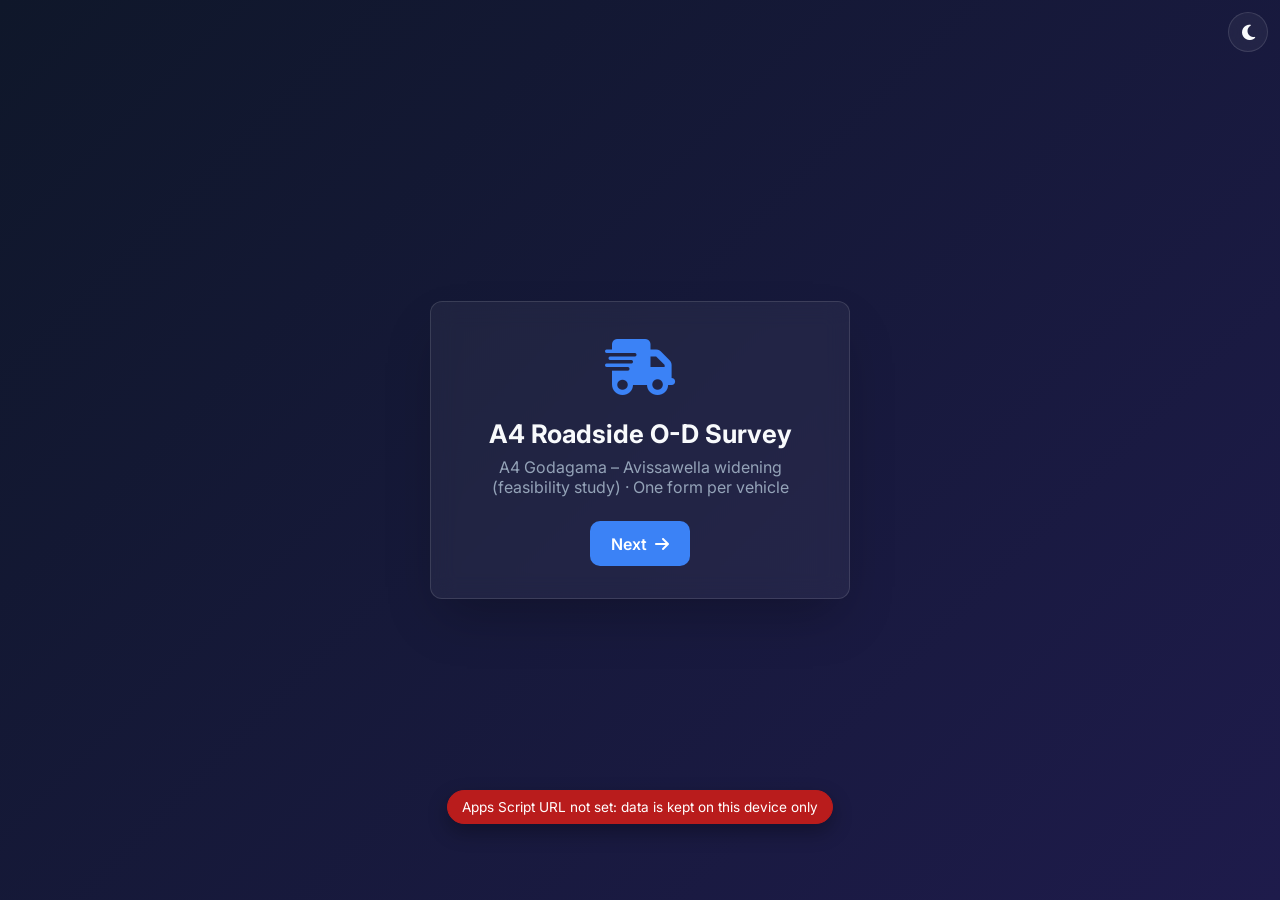
==== index.html @ 2894e98e "A4 roadside O-D survey app: passenger / freight forms, village + DSD origin and destination, shift s" ====
<!DOCTYPE html>
<html lang="en">
<head>
    <meta charset="UTF-8">
    <meta name="viewport" content="width=device-width, initial-scale=1.0, viewport-fit=cover">
    <title>A4 Roadside O-D Survey</title>
    <link href="https://fonts.googleapis.com/css2?family=Inter:wght@400;500;600;700;800&display=swap" rel="stylesheet">
    <link rel="stylesheet" href="https://cdnjs.cloudflare.com/ajax/libs/font-awesome/6.4.0/css/all.min.css">
    <link rel="stylesheet" href="style.css">
    <link rel="manifest" href="manifest.json">
    <link rel="icon" type="image/png" sizes="32x32" href="icons/favicon-32.png">
    <link rel="apple-touch-icon" href="icons/apple-touch-icon.png">
    <meta name="theme-color" content="#0f172a">
    <meta name="apple-mobile-web-app-capable" content="yes">
</head>
<body>

    <button id="theme-toggle" class="theme-btn" title="Toggle theme" aria-label="Toggle theme">
        <i class="fa-solid fa-moon"></i>
    </button>

    <div id="app-container">

        <!-- Screen 1: Welcome -->
        <section id="screen-welcome" class="screen active">
            <div class="card">
                <div class="icon-container"><i class="fa-solid fa-truck-fast"></i></div>
                <h1 class="title">A4 Roadside O-D Survey</h1>
                <p class="subtitle">One form per vehicle</p>
                <button id="btn-next" class="btn-primary pulse-anim">Next <i class="fa-solid fa-arrow-right"></i></button>
            </div>
        </section>

        <!-- Screen 2: Shift setup -->
        <section id="screen-setup" class="screen">
            <div class="card">
                <h2 class="title">Shift Setup</h2>
                <div class="form-group">
                    <label for="surveyor-name"><i class="fa-solid fa-user"></i> Recorder (enumerator)</label>
                    <input type="text" id="surveyor-name" placeholder="Enter your name" autocomplete="off">
                </div>
                <div class="form-group">
                    <label for="survey-location"><i class="fa-solid fa-location-dot"></i> Survey location (station)</label>
                    <input type="text" id="survey-location" placeholder="Pick or type the station" autocomplete="off" list="location-list">
                    <datalist id="location-list"></datalist>
                </div>
                <div class="form-group">
                    <label for="survey-direction"><i class="fa-solid fa-arrow-right-arrow-left"></i> Direction of travel surveyed</label>
                    <div id="dir-chips" class="chips setup-chips" role="radiogroup" aria-label="Direction"></div>
                    <input type="text" id="survey-direction" placeholder="or type, e.g. Towards Colombo" autocomplete="off">
                </div>
                <p class="setup-note"><i class="fa-solid fa-location-crosshairs"></i> Date, time, a form number and the phone's GPS position are saved with every interview automatically. Allow location access when the phone asks.</p>
                <button id="btn-start" class="btn-primary w-full btn-disabled" disabled>Start Shift <i class="fa-solid fa-play"></i></button>
                <button id="btn-export-setup" class="btn-link" type="button"><i class="fa-solid fa-download"></i> Export Local Backup</button>
            </div>
        </section>

        <!-- Screen 3: Questionnaire -->
        <section id="screen-survey" class="screen survey-screen">
            <header class="topbar">
                <div class="session-info">
                    <span class="chip chip-strong"><i class="fa-solid fa-user"></i> <b id="info-name">-</b></span>
                    <span class="chip"><i class="fa-solid fa-location-dot"></i> <b id="info-location">-</b></span>
                    <button id="info-direction" class="chip chip-btn" type="button" title="Tap to change the direction surveyed"><i class="fa-solid fa-arrow-right-arrow-left"></i> <b id="info-direction-text">-</b></button>
                    <span id="gps-chip" class="chip gps-chip wait" title="Saved with each interview"><i class="fa-solid fa-location-crosshairs"></i> <span class="gps-text">GPS searching…</span></span>
                </div>
                <div class="header-actions">
                    <span id="sync-status" class="sync-status"><span class="dot"></span><span class="sync-text">Online</span></span>
                    <span class="chip" title="Interviews saved in this shift"><i class="fa-solid fa-clipboard-check"></i> <b id="count-session">0</b></span>
                    <button id="btn-undo" class="icon-btn" title="Delete the last saved interview"><i class="fa-solid fa-rotate-left"></i><span class="hide-sm">Undo</span></button>
                    <button id="btn-export" class="icon-btn" title="Export local backup"><i class="fa-solid fa-download"></i></button>
                    <button id="btn-end" class="icon-btn danger" title="End shift"><i class="fa-solid fa-flag-checkered"></i><span class="hide-sm">End</span></button>
                </div>
            </header>

            <main class="form-scroll" id="form-scroll">
                <div class="interview-form">
                    <!-- Filled in automatically -->
                    <section class="q auto-info" aria-label="Recorded automatically">
                        <div class="auto-grid">
                            <div class="auto-wide"><span class="auto-label">Form No. (next)</span><b id="auto-id">-</b></div>
                            <div><span class="auto-label">Date</span><b id="auto-date">-</b></div>
                            <div><span class="auto-label">Time</span><b id="auto-time">-</b></div>
                            <div class="auto-wide"><span class="auto-label">Location (GPS)</span><b id="auto-location">Waiting for GPS…</b></div>
                        </div>
                        <p class="auto-note"><i class="fa-solid fa-circle-info"></i> Recorded automatically when you save.</p>
                    </section>
                    <form id="interview-form" class="interview-form" novalidate autocomplete="off"></form>
                </div>
            </main>

            <footer class="save-bar">
                <span id="progress" class="progress">0 answered</span>
                <button id="btn-clear" class="btn-secondary" type="button"><i class="fa-solid fa-eraser"></i> Clear</button>
                <button id="btn-save" class="btn-primary" type="button"><i class="fa-solid fa-floppy-disk"></i> Save interview</button>
            </footer>
        </section>
    </div>

    <!-- Modal (confirm / summary) -->
    <div id="modal" class="modal hidden" role="dialog" aria-modal="true" aria-labelledby="modal-title">
        <div class="modal-card">
            <h3 id="modal-title"></h3>
            <div id="modal-body"></div>
            <div class="modal-actions">
                <button id="modal-cancel" class="btn-secondary">Cancel</button>
                <button id="modal-ok" class="btn-primary">OK</button>
            </div>
        </div>
    </div>

    <div id="toast-container" aria-live="polite"></div>

    <script>
        if ('serviceWorker' in navigator) {
            window.addEventListener('load', () => {
                navigator.serviceWorker.register('./sw.js').catch(err => console.log('SW registration failed:', err));
            });
        }
    </script>
    <script src="config.js"></script>
    <script src="dsd.js"></script>
    <script src="app.js"></script>
</body>
</html>
---- style.css ----
:root {
    --bg-gradient: linear-gradient(135deg, #0f172a 0%, #1e1b4b 100%);
    --glass-bg: rgba(255, 255, 255, 0.05);
    --glass-bg-strong: rgba(255, 255, 255, 0.09);
    --glass-border: rgba(255, 255, 255, 0.12);
    --sheet-bg: #1e293b;
    --text-primary: #f8fafc;
    --text-secondary: #94a3b8;

    --accent: #3b82f6;
    --accent-hover: #2563eb;
    --accent-soft: rgba(59, 130, 246, 0.22);
    --ok: #10b981;
    --danger: #ef4444;
    --warn: #f59e0b;

    --card-radius: 12px;
    --btn-radius: 10px;
    --wheel-item: 44px;
}

body.light-theme {
    --bg-gradient: linear-gradient(135deg, #f1f5f9 0%, #cbd5e1 100%);
    --glass-bg: rgba(255, 255, 255, 0.7);
    --glass-bg-strong: rgba(255, 255, 255, 0.95);
    --glass-border: rgba(15, 23, 42, 0.12);
    --sheet-bg: #ffffff;
    --text-primary: #0f172a;
    --text-secondary: #475569;
    --accent-soft: rgba(59, 130, 246, 0.16);
    --ok: #059669;
    --danger: #dc2626;
}

* { margin: 0; padding: 0; box-sizing: border-box; -webkit-tap-highlight-color: transparent; }
html, body { height: 100%; }
body {
    font-family: 'Inter', system-ui, sans-serif;
    background: #0f172a;
    background: var(--bg-gradient);
    color: var(--text-primary);
    overflow: hidden;
}
button { font-family: inherit; cursor: pointer; }
.hidden { display: none !important; }
.w-full { width: 100%; }

#app-container { width: 100%; height: 100vh; position: relative; }
@supports (height: 100dvh) { #app-container { height: 100dvh; } }

/* ---------- Screens ---------- */
.screen {
    position: absolute;
    inset: 0;
    display: flex;
    flex-direction: column;
    justify-content: center;
    align-items: center;
    padding: 16px;
    opacity: 0;
    pointer-events: none;
    transition: opacity 0.3s ease-in-out;
    overflow-y: auto;
}
.screen.active { opacity: 1; pointer-events: all; z-index: 10; }

.theme-btn {
    position: fixed;
    top: 12px;
    right: 12px;
    width: 40px;
    height: 40px;
    border-radius: 50%;
    background: var(--glass-bg);
    border: 1px solid var(--glass-border);
    color: var(--text-primary);
    font-size: 1.1rem;
    z-index: 100;
    backdrop-filter: blur(10px);
}
body.on-survey .theme-btn { display: none; }

/* ---------- Cards / setup ---------- */
.card {
    background: var(--glass-bg);
    backdrop-filter: blur(12px);
    border: 1px solid var(--glass-border);
    border-radius: var(--card-radius);
    padding: 2rem;
    text-align: center;
    width: 420px;
    max-width: 100%;
    box-shadow: 0 25px 50px -12px rgba(0, 0, 0, 0.25);
    margin: auto;
}
.icon-container { font-size: 3.5rem; color: var(--accent); margin-bottom: 1rem; }
.title { font-size: 1.6rem; font-weight: 700; margin-bottom: 0.5rem; }
.subtitle { color: var(--text-secondary); margin-bottom: 1.5rem; }
#screen-setup .title { margin-bottom: 1.25rem; }

.form-group { margin-bottom: 1.1rem; text-align: left; }
.form-group label { display: block; font-weight: 600; font-size: 0.9rem; margin-bottom: 0.4rem; }
.form-group label i { color: var(--accent); margin-right: 0.35rem; width: 1em; }

input[type="text"], textarea {
    width: 100%;
    padding: 0.75rem 0.9rem;
    border-radius: var(--btn-radius);
    border: 1px solid var(--glass-border);
    background: var(--glass-bg-strong);
    color: var(--text-primary);
    font-size: 1rem;
    font-family: inherit;
    outline: none;
}
textarea { resize: vertical; min-height: 64px; }
input[type="text"]:focus, textarea:focus { border-color: var(--accent); box-shadow: 0 0 0 3px rgba(59, 130, 246, 0.25); }
input::placeholder, textarea::placeholder { color: var(--text-secondary); }

.input-with-button { display: flex; gap: 0.5rem; }
.btn-icon {
    flex: 0 0 48px;
    border-radius: var(--btn-radius);
    border: 1px solid var(--glass-border);
    background: var(--glass-bg-strong);
    color: var(--accent);
    font-size: 1.1rem;
}
.status-text { font-size: 0.8rem; margin-top: 0.35rem; color: var(--text-secondary); }
.status-text.ok { color: var(--ok); }
.status-text.err { color: var(--danger); }

.btn-primary, .btn-secondary {
    border: none;
    border-radius: var(--btn-radius);
    padding: 0.8rem 1.3rem;
    font-size: 1rem;
    font-weight: 600;
    display: inline-flex;
    align-items: center;
    justify-content: center;
    gap: 0.5rem;
}
.btn-primary { background: var(--accent); color: #fff; }
.btn-primary:active { background: var(--accent-hover); transform: scale(0.98); }
.btn-secondary { background: var(--glass-bg-strong); color: var(--text-primary); border: 1px solid var(--glass-border); }
.btn-primary.danger { background: var(--danger); }
.btn-disabled, .btn-primary:disabled { opacity: 0.45; pointer-events: none; }
.btn-link {
    display: block;
    margin: 1rem auto 0;
    background: none;
    border: none;
    color: var(--text-secondary);
    font-size: 0.85rem;
    text-decoration: underline;
}
.pulse-anim { animation: pulse 2s infinite; }
@keyframes pulse {
    0% { box-shadow: 0 0 0 0 rgba(59, 130, 246, 0.6); }
    70% { box-shadow: 0 0 0 12px rgba(59, 130, 246, 0); }
    100% { box-shadow: 0 0 0 0 rgba(59, 130, 246, 0); }
}

/* ---------- Interview screen ---------- */
.survey-screen {
    justify-content: flex-start;
    align-items: stretch;
    padding: 0;
    overflow: hidden;
}

.topbar {
    display: flex;
    justify-content: space-between;
    align-items: center;
    gap: 8px;
    flex-wrap: wrap;
    padding: 8px 12px;
    padding-top: max(8px, env(safe-area-inset-top));
    border-bottom: 1px solid var(--glass-border);
    background: var(--glass-bg);
    backdrop-filter: blur(10px);
}
.session-info, .header-actions { display: flex; align-items: center; gap: 6px; flex-wrap: wrap; }

.chip {
    display: inline-flex;
    align-items: center;
    gap: 6px;
    padding: 6px 10px;
    border-radius: 999px;
    background: var(--glass-bg);
    border: 1px solid var(--glass-border);
    font-size: 0.85rem;
    white-space: nowrap;
    max-width: 40vw;
    overflow: hidden;
    text-overflow: ellipsis;
}
.chip-strong { background: rgba(59, 130, 246, 0.18); border-color: rgba(59, 130, 246, 0.5); }
.chip i { color: var(--text-secondary); }

.icon-btn {
    display: inline-flex;
    align-items: center;
    gap: 6px;
    min-height: 34px;
    padding: 6px 12px;
    border-radius: 999px;
    border: 1px solid var(--glass-border);
    background: var(--glass-bg-strong);
    color: var(--text-primary);
    font-size: 0.85rem;
    font-weight: 600;
}
.icon-btn.danger { color: #fff; background: var(--danger); border-color: transparent; }

.sync-status { display: inline-flex; align-items: center; gap: 6px; font-size: 0.8rem; color: var(--text-secondary); white-space: nowrap; }
.sync-status .dot { width: 9px; height: 9px; border-radius: 50%; background: var(--ok); }
.sync-status.pending .dot { background: var(--warn); }
.sync-status.syncing .dot { background: var(--accent); animation: blink 1s infinite; }
.sync-status.offline .dot, .sync-status.error .dot { background: var(--danger); }
.sync-status.unconfigured .dot { background: var(--text-secondary); }
@keyframes blink { 50% { opacity: 0.3; } }

.form-scroll { flex: 1; overflow-y: auto; -webkit-overflow-scrolling: touch; padding: 12px 12px 24px; }
.interview-form { max-width: 760px; margin: 0 auto; display: flex; flex-direction: column; gap: 10px; }

.q {
    padding: 12px 14px 14px;
    border-radius: var(--card-radius);
    background: var(--glass-bg);
    border: 1px solid var(--glass-border);
    scroll-margin-top: 12px;
}
.q.answered { border-color: rgba(16, 185, 129, 0.45); }
.q-label { display: flex; align-items: baseline; gap: 8px; font-weight: 700; font-size: 1rem; margin-bottom: 10px; }
.q-num {
    flex: none;
    display: inline-grid;
    place-items: center;
    min-width: 24px;
    height: 24px;
    padding: 0 6px;
    border-radius: 999px;
    background: var(--accent);
    color: #fff;
    font-size: 0.75rem;
}
.q.answered .q-num { background: var(--ok); }
.q-hint { font-weight: 500; font-size: 0.8rem; color: var(--text-secondary); }

/* Time fields */
.time-row { display: flex; gap: 8px; align-items: stretch; flex-wrap: wrap; }
.time-btn {
    flex: 1 1 160px;
    display: flex;
    align-items: center;
    gap: 12px;
    padding: 10px 14px;
    border-radius: var(--btn-radius);
    border: 1px solid var(--glass-border);
    background: var(--glass-bg-strong);
    color: var(--text-primary);
    font-size: 1.6rem;
    font-weight: 700;
    font-variant-numeric: tabular-nums;
    text-align: left;
}
.time-btn i { font-size: 1.1rem; color: var(--accent); }
.time-btn.empty .time-val { color: var(--text-secondary); }
.mini-btn {
    padding: 0 16px;
    border-radius: var(--btn-radius);
    border: 1px solid var(--glass-border);
    background: var(--glass-bg-strong);
    color: var(--text-primary);
    font-weight: 600;
}
.segmented { display: inline-flex; border: 1px solid var(--glass-border); border-radius: var(--btn-radius); overflow: hidden; }
.segmented button { padding: 8px 14px; border: none; background: var(--glass-bg-strong); color: var(--text-secondary); font-weight: 600; font-size: 0.85rem; }
.segmented button.selected { background: var(--accent); color: #fff; }
.stay-info { margin-top: 8px; font-size: 0.85rem; color: var(--text-secondary); }
.stay-info.warn { color: var(--warn); }

/* Choice chips */
.chips { display: flex; flex-wrap: wrap; gap: 8px; }
.chips.grid { display: grid; grid-template-columns: repeat(auto-fill, minmax(170px, 1fr)); }
.chip-opt {
    display: inline-flex;
    align-items: center;
    gap: 8px;
    min-height: 44px;
    padding: 8px 14px;
    border-radius: var(--btn-radius);
    border: 2px solid var(--glass-border);
    background: var(--glass-bg-strong);
    color: var(--text-primary);
    font-size: 0.95rem;
    font-weight: 600;
    text-align: left;
    line-height: 1.2;
}
.chip-opt i { color: var(--text-secondary); width: 1.1em; text-align: center; }
.chip-opt.selected { border-color: var(--accent); background: var(--accent-soft); }
.chip-opt.selected i { color: var(--accent); }
.chips.yesno .chip-opt { min-width: 96px; justify-content: center; font-size: 1rem; }
.chips.multi .chip-opt::before {
    content: '';
    flex: none;
    width: 16px;
    height: 16px;
    border-radius: 4px;
    border: 2px solid var(--text-secondary);
}
.chips.multi .chip-opt.selected::before { background: var(--accent); border-color: var(--accent); box-shadow: inset 0 0 0 2px var(--sheet-bg); }
.other-input, .notes-input { margin-top: 10px; }

/* Place autocomplete */
.place { position: relative; }
.place .place-icon { position: absolute; left: 12px; top: 50%; transform: translateY(-50%); color: var(--accent); pointer-events: none; }
.place input { padding-left: 2.3rem; padding-right: 2.3rem; }
.place .place-clear {
    position: absolute;
    right: 6px;
    top: 50%;
    transform: translateY(-50%);
    width: 32px;
    height: 32px;
    border: none;
    border-radius: 50%;
    background: transparent;
    color: var(--text-secondary);
}
.place-status { margin-top: 6px; font-size: 0.8rem; color: var(--text-secondary); min-height: 1em; }
.place-status.ok { color: var(--ok); }
.suggest {
    list-style: none;
    position: absolute;
    left: 0;
    right: 0;
    top: calc(100% + 4px);
    z-index: 50;
    max-height: 280px;
    overflow-y: auto;
    border-radius: var(--btn-radius);
    border: 1px solid var(--glass-border);
    background: var(--sheet-bg);
    box-shadow: 0 16px 32px rgba(0, 0, 0, 0.35);
}
.suggest li { padding: 10px 12px; border-bottom: 1px solid var(--glass-border); cursor: pointer; }
.suggest li:last-child { border-bottom: none; }
.suggest li.active, .suggest li:hover { background: var(--accent-soft); }
.suggest .s-main { font-weight: 600; font-size: 0.95rem; }
.suggest .s-sub { font-size: 0.78rem; color: var(--text-secondary); margin-top: 2px; }
.suggest .s-tag { font-size: 0.65rem; font-weight: 700; color: var(--accent); margin-left: 6px; text-transform: uppercase; }
.suggest .s-info { cursor: default; color: var(--text-secondary); font-size: 0.85rem; }
.suggest .s-attrib { cursor: default; font-size: 0.7rem; color: var(--text-secondary); text-align: right; padding: 4px 10px; }

/* Save bar */
.save-bar {
    display: flex;
    align-items: center;
    gap: 8px;
    padding: 10px 12px;
    padding-bottom: max(10px, env(safe-area-inset-bottom));
    border-top: 1px solid var(--glass-border);
    background: var(--glass-bg);
    backdrop-filter: blur(10px);
}
.save-bar .progress { flex: 1; font-size: 0.85rem; color: var(--text-secondary); }
.save-bar .btn-primary { background: var(--ok); }

/* Netlify adds a "Powered by Netlify" badge fixed to the bottom-right
   corner. Keep the Save button clear of it: leave that corner empty on
   wide screens, and lift the bar above the badge on phones. */
body.has-host-badge .save-bar { padding-right: 240px; }
@media (max-width: 699px) {
    body.has-host-badge .save-bar { padding-right: 12px; padding-bottom: calc(max(10px, env(safe-area-inset-bottom)) + 62px); }
    body.has-host-badge #toast-container { bottom: 140px; }
}

/* ---------- Time wheel sheet ---------- */
.sheet {
    position: fixed;
    inset: 0;
    z-index: 400;
    display: flex;
    align-items: flex-end;
    justify-content: center;
    background: rgba(2, 6, 23, 0.55);
}
.sheet-card {
    width: 420px;
    max-width: 100%;
    padding: 16px 16px max(16px, env(safe-area-inset-bottom));
    border-radius: 16px 16px 0 0;
    background: var(--sheet-bg);
    border: 1px solid var(--glass-border);
    animation: sheetUp 0.2s ease-out;
}
@media (min-height: 700px) and (min-width: 600px) { .sheet { align-items: center; } .sheet-card { border-radius: 16px; } }
@keyframes sheetUp { from { transform: translateY(30px); opacity: 0; } to { transform: none; opacity: 1; } }
.sheet-card h3 { text-align: center; margin-bottom: 12px; }

.wheels { position: relative; display: flex; justify-content: center; align-items: flex-start; gap: 8px; }
.wheel-wrap { display: flex; flex-direction: column; align-items: center; gap: 4px; }
.wheel {
    width: 96px;
    height: calc(var(--wheel-item) * 5);
    overflow-y: scroll;
    scroll-snap-type: y mandatory;
    scrollbar-width: none;
    position: relative;
    z-index: 2;
    outline: none;
    -webkit-mask-image: linear-gradient(to bottom, transparent 0%, #000 30%, #000 70%, transparent 100%);
    mask-image: linear-gradient(to bottom, transparent 0%, #000 30%, #000 70%, transparent 100%);
}
.wheel::-webkit-scrollbar { display: none; }
.wheel .spacer { height: calc(var(--wheel-item) * 2); }
.wheel .item {
    height: var(--wheel-item);
    display: grid;
    place-items: center;
    scroll-snap-align: center;
    font-size: 1.3rem;
    font-variant-numeric: tabular-nums;
    color: var(--text-secondary);
    cursor: pointer;
    user-select: none;
}
.wheel .item.near { font-size: 1.5rem; }
.wheel .item.sel { font-size: 2rem; font-weight: 800; color: var(--text-primary); }
.wheel-colon { height: calc(var(--wheel-item) * 5); display: grid; place-items: center; font-size: 2rem; font-weight: 800; z-index: 2; }
.wheel-cap { font-size: 0.75rem; color: var(--text-secondary); }
.wheel-band {
    position: absolute;
    left: 50%;
    top: calc(var(--wheel-item) * 2);
    width: 240px;
    height: var(--wheel-item);
    transform: translateX(-50%);
    border-radius: 10px;
    background: var(--accent-soft);
    border: 1px solid rgba(59, 130, 246, 0.5);
    z-index: 1;
}
.sheet-actions { display: grid; grid-template-columns: 1fr 1fr 1.4fr; gap: 8px; margin-top: 14px; }

/* ---------- Modal / toast ---------- */
.modal {
    position: fixed;
    inset: 0;
    z-index: 500;
    display: flex;
    align-items: center;
    justify-content: center;
    padding: 16px;
    background: rgba(2, 6, 23, 0.6);
}
.modal-card {
    width: 440px;
    max-width: 100%;
    max-height: 100%;
    overflow-y: auto;
    padding: 1.4rem;
    border-radius: var(--card-radius);
    background: var(--sheet-bg);
    border: 1px solid var(--glass-border);
}
.modal-card h3 { margin-bottom: 0.6rem; }
#modal-body { color: var(--text-secondary); font-size: 0.95rem; line-height: 1.5; }
#modal-body table { width: 100%; border-collapse: collapse; margin-top: 0.5rem; color: var(--text-primary); }
#modal-body td { padding: 4px 0; border-bottom: 1px solid var(--glass-border); }
#modal-body td:last-child { text-align: right; font-weight: 700; }
.modal-actions { display: flex; justify-content: flex-end; gap: 8px; margin-top: 1.2rem; }

#toast-container {
    position: fixed;
    bottom: 76px;
    left: 50%;
    transform: translateX(-50%);
    z-index: 600;
    pointer-events: none;
    width: max-content;
    max-width: calc(100% - 32px);
}
.toast {
    padding: 8px 14px;
    border-radius: 999px;
    background: #0f172a;
    color: #fff;
    border: 1px solid var(--ok);
    font-size: 0.85rem;
    box-shadow: 0 8px 20px rgba(0, 0, 0, 0.3);
}
.toast.error { background: #b91c1c; border-color: #b91c1c; }
.toast.info { border-color: var(--accent); }

/* KMTT: GPS chip, setup note, interview-info strip, empty optionsFrom note */
.gps-chip.good { border-color: rgba(16, 185, 129, 0.6); }
.gps-chip.good i { color: var(--ok); }
.gps-chip.fair i { color: #f59e0b; }
.gps-chip.wait i { color: var(--text-secondary); animation: blink 1.4s infinite; }
.gps-chip.bad { border-color: rgba(220, 38, 38, 0.6); }
.gps-chip.bad i { color: #dc2626; }
.setup-note { font-size: 0.85rem; color: var(--text-secondary); margin: 4px 0 16px; line-height: 1.45; }
.setup-note i { color: var(--accent); margin-right: 4px; }
.auto-wide { grid-column: 1 / -1; }
#auto-location { font-size: 1rem; }
.chips-empty { font-size: 0.85rem; color: var(--text-secondary); margin: 4px 0 0; }
.form-section { margin: 14px 2px 2px; font-size: 0.8rem; font-weight: 800; letter-spacing: 0.06em; text-transform: uppercase; color: var(--accent); }
.form-section:first-child { margin-top: 2px; }

.storage-warning {
    position: fixed;
    top: 0;
    left: 0;
    right: 0;
    z-index: 700;
    background: #b91c1c;
    color: #fff;
    padding: 10px 16px;
    font-weight: 700;
    text-align: center;
}
.storage-warning button { margin-left: 12px; background: #fff; color: #b91c1c; border: none; border-radius: 4px; padding: 4px 10px; font-weight: 700; }

@media (max-width: 600px) {
    .hide-sm { display: none; }
    .chips.grid { grid-template-columns: 1fr 1fr; }
    .save-bar .progress { font-size: 0.75rem; }
    .save-bar .btn-secondary { padding: 0.8rem; }
    .save-bar .btn-secondary .lbl { display: none; }
}

@media (prefers-reduced-motion: reduce) {
    *, *::before, *::after { animation: none !important; transition: none !important; scroll-behavior: auto !important; }
}

/* Setup: Paid / Non-paid parking toggle */
.group-label { display: block; font-weight: 600; font-size: 0.9rem; margin-bottom: 0.4rem; }
.group-label i { color: var(--accent); margin-right: 0.35rem; width: 1em; }
.segmented-lg { display: flex; width: 100%; }
.segmented-lg button { flex: 1; padding: 12px 8px; font-size: 0.95rem; display: inline-flex; align-items: center; justify-content: center; gap: 8px; }

/* Option icons can be inline SVG (three-wheeler) */
.chip-opt .svg-icon { flex: none; width: 1.45em; height: 1.15em; color: var(--text-secondary); }
.chip-opt.selected .svg-icon { color: var(--accent); }

/* The Netlify badge (about 200x64 px, bottom-right, above everything) also
   covered the time wheel's Done button and pop-up buttons on phones. Lift
   those clear of it too. */
@media (max-width: 640px) {
    body.has-host-badge .sheet-card { padding-bottom: calc(max(16px, env(safe-area-inset-bottom)) + 72px); }
    body.has-host-badge .modal { padding-bottom: 88px; }
}

/* "Use as typed" - first row of the place suggestions */
.suggest li.s-typed { background: var(--accent-soft); }
.suggest li.s-typed .s-main i { color: var(--accent); margin-right: 4px; }
.suggest li.s-typed .s-sub { color: var(--accent); font-weight: 600; }

/* ===================== Pedestrian O-D additions ===================== */
.opt { font-weight: 500; color: var(--text-secondary); font-size: 0.8rem; }
.auto-info { padding: 10px 14px; }
.auto-grid { display: grid; grid-template-columns: repeat(2, minmax(0, 1fr)); gap: 8px; }
.auto-grid > div { display: flex; flex-direction: column; gap: 2px; }
.auto-label { font-size: 0.72rem; font-weight: 700; text-transform: uppercase; letter-spacing: 0.04em; color: var(--text-secondary); }
.auto-grid b { font-size: 1.25rem; font-variant-numeric: tabular-nums; }
.auto-note { margin-top: 6px; font-size: 0.78rem; color: var(--text-secondary); }
.auto-note i { color: var(--accent); margin-right: 4px; }
#screen-setup .btn-secondary.w-full { justify-content: center; }
.auto-grid b { white-space: nowrap; }
@media (max-width: 600px) {
    .auto-grid { grid-template-columns: auto 1fr; column-gap: 24px; }
    .auto-grid b { font-size: 1.05rem; }
}

/* Route map */
.route-map { height: 320px; border-radius: 10px; overflow: hidden; border: 1px solid var(--glass-border); background: #e5e7eb; z-index: 0; }
.route-tools { display: flex; gap: 8px; margin-top: 8px; flex-wrap: wrap; }
.route-tools .mini-btn { min-height: 40px; padding: 0 12px; display: inline-flex; align-items: center; gap: 6px; }
.route-tools .mini-btn:disabled { opacity: 0.4; }
.route-info { margin-top: 8px; font-size: 0.85rem; color: var(--text-secondary); }
.route-info.ok { color: var(--ok); }
.route-info.warn { color: var(--warn); }
.route-map .leaflet-control-layers { border-radius: 8px; font: 600 13px 'Inter', sans-serif; color: #111827; }
.route-map .leaflet-control-layers-base label { display: flex; align-items: center; gap: 4px; padding: 3px 2px; }
.route-pt { display: grid; place-items: center; }
.route-pt span { display: grid; place-items: center; width: 26px; height: 26px; border-radius: 50%; background: #2563eb; color: #fff; font: 700 12px 'Inter', sans-serif; border: 2px solid #fff; box-shadow: 0 1px 4px rgba(0,0,0,0.4); }
.route-pt.start span { background: #059669; }
.route-pt.end span { background: #dc2626; }
.route-pt.planned span { background: #f97316; }
.route-tools .route-phase.planned { border-color: #f97316; color: #f97316; }
/* Full screen: the map box moves into .route-overlay on <body>, showing only
   the map, Minimize, the points line, Undo point and Save route. */
.route-box { position: relative; }
.route-min, .route-tools .route-save { display: none; }
.route-overlay { display: none; }
.route-overlay.open {
    position: fixed; top: 0; left: 0; right: 0; bottom: 0; height: 100%; height: 100dvh; z-index: 450;
    display: flex; flex-direction: column; background: var(--sheet-bg);
}
body.has-host-badge .route-overlay.open { padding-bottom: 76px; }
.route-overlay .route-box { flex: 1; display: flex; flex-direction: column; min-height: 0; }
.route-overlay .route-map { flex: 1; height: auto; min-height: 0; border: 0; border-radius: 0; }
.route-overlay .leaflet-control-zoom, .route-overlay .leaflet-control-layers { display: none; }
.route-overlay .route-tools { display: grid; grid-template-columns: 1fr 1.25fr 1.1fr; gap: 8px; margin: 0; padding: 10px 12px max(10px, env(safe-area-inset-bottom)); }
.route-overlay .route-tools .mini-btn { min-height: 52px; justify-content: center; font-size: 1rem; }
.route-overlay .route-tools > :nth-child(2), .route-overlay .route-tools > :nth-child(3) { display: none; }
.route-overlay .route-tools .route-save { display: inline-flex; background: var(--ok); border-color: var(--ok); color: #fff; order: 3; }
.route-overlay .route-tools .route-phase { order: 2; }
.route-overlay .route-tools .mini-btn { font-size: 0.9rem; padding: 0 8px; }
.route-overlay .route-min {
    display: grid; place-items: center; position: absolute; z-index: 1001;
    top: max(12px, env(safe-area-inset-top)); left: 12px; width: 48px; height: 48px;
    border-radius: 50%; border: 0; background: rgba(17, 24, 39, 0.85); color: #fff; font-size: 1.2rem;
    box-shadow: 0 2px 8px rgba(0, 0, 0, 0.4);
}
.route-overlay .route-info {
    position: absolute; z-index: 1001; margin: 0;
    top: max(12px, env(safe-area-inset-top)); left: 72px; right: 12px; min-height: 48px;
    display: flex; align-items: center; padding: 6px 14px; border-radius: 24px;
    background: rgba(17, 24, 39, 0.85); color: #fff; font-weight: 600; box-shadow: 0 2px 8px rgba(0, 0, 0, 0.4);
}
.route-overlay .route-info.ok { color: #6ee7b7; }
.route-overlay .route-info.warn { color: #fcd34d; }
.route-search { display: none; }
.route-overlay .route-search { display: block; position: absolute; z-index: 1002; top: max(12px, env(safe-area-inset-top)); left: 72px; right: 12px; }
.route-overlay .route-search input { height: 48px; border-radius: 24px; padding-right: 14px; background: var(--sheet-bg); box-shadow: 0 2px 8px rgba(0, 0, 0, 0.4); }
.route-overlay .route-search .suggest { max-height: 50vh; }
.route-overlay .route-info { top: calc(max(12px, env(safe-area-inset-top)) + 58px); left: 12px; right: auto; min-height: 34px; padding: 4px 14px; font-size: 0.85rem; border-radius: 17px; }
.route-search-pin { display: grid; place-items: end center; color: #dc2626; font-size: 30px; text-shadow: 0 1px 3px rgba(0, 0, 0, 0.6); }
.route-search-tip { font: 600 12px 'Inter', sans-serif; text-align: center; }
body.route-full-open .theme-btn, body.route-full-open .topbar, body.route-full-open .save-bar { visibility: hidden; }

/* Several places (landmarks) as chips */
.place-chips { display: flex; flex-wrap: wrap; gap: 6px; margin-top: 8px; }
.place-chip { display: inline-flex; align-items: center; gap: 4px; padding: 5px 4px 5px 10px; border-radius: 999px; background: var(--accent-soft); border: 1px solid rgba(59, 130, 246, 0.5); font-size: 0.85rem; font-weight: 600; }
.place-chip button { width: 26px; height: 26px; border: none; border-radius: 50%; background: transparent; color: var(--text-secondary); }

/* ---------- A4 roadside O-D survey additions ---------- */
.chip-btn { cursor: pointer; color: inherit; font: inherit; }
.chip-btn:hover { border-color: var(--accent); }
.chip-btn b { overflow: hidden; text-overflow: ellipsis; }
.setup-chips { margin-bottom: 8px; }
.setup-chips .chip-opt, .modal-chips .chip-opt { flex: 1 1 100%; justify-content: flex-start; }
.modal-chips { margin: 4px 0 6px; }
.place-status.warn { color: var(--warn); }
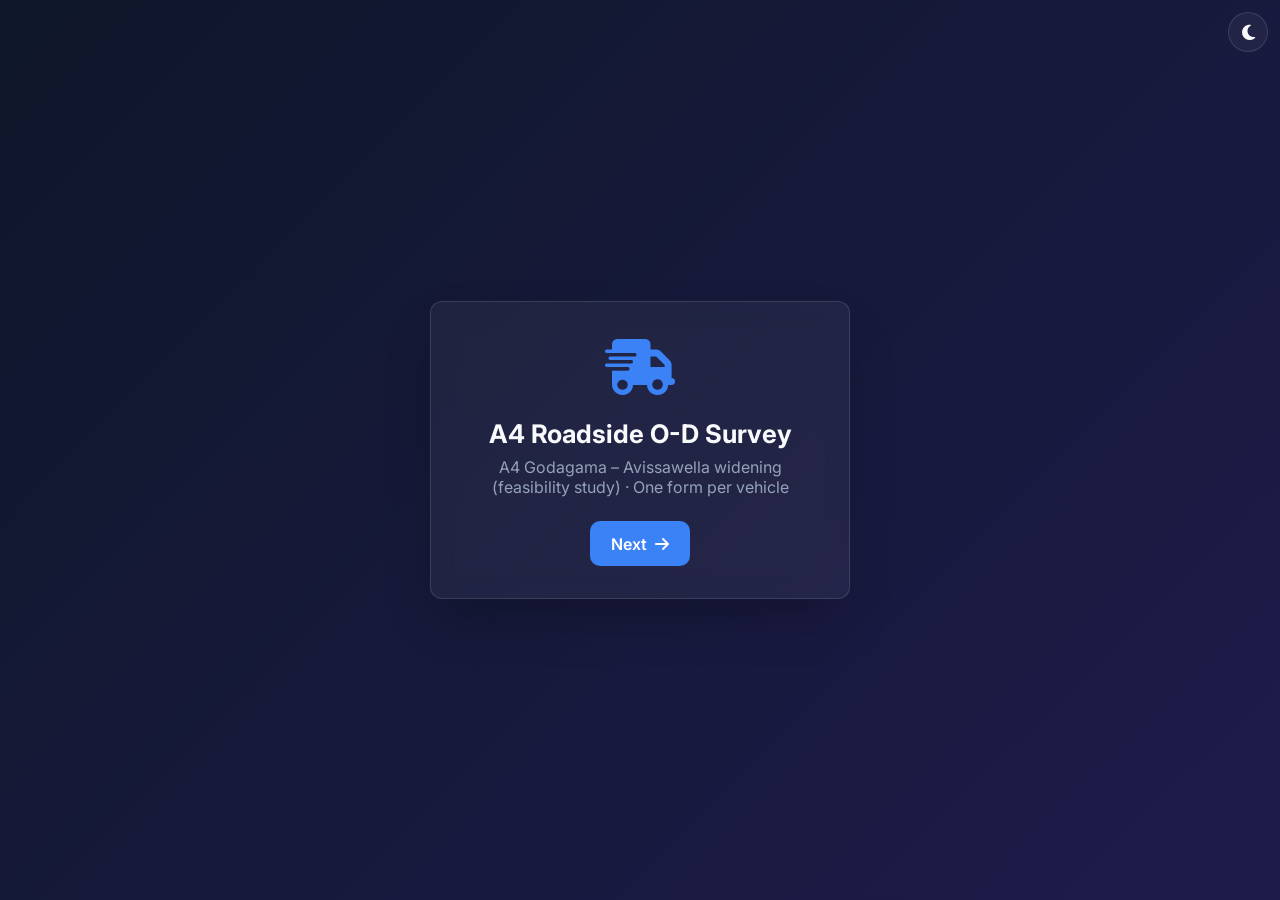
==== commit 064f7c20: "Questionnaire v2: taxi type, 6+ exact count, district only, more trip-end types, no parking or owner" ====
--- a/index.html
+++ b/index.html
@@ -119,7 +119,6 @@
         }
     </script>
     <script src="config.js"></script>
-    <script src="dsd.js"></script>
     <script src="app.js"></script>
 </body>
 </html>
--- a/style.css
+++ b/style.css
@@ -650,3 +650,7 @@
 .setup-chips .chip-opt, .modal-chips .chip-opt { flex: 1 1 100%; justify-content: flex-start; }
 .modal-chips { margin: 4px 0 6px; }
 .place-status.warn { color: var(--warn); }
+.amount { display: flex; align-items: center; gap: 8px; flex-wrap: wrap; }
+.amount-unit { font-weight: 700; color: var(--text-secondary); }
+.amount input { flex: 1 1 160px; min-width: 0; }
+.amount .amount-nk { flex: 0 0 auto; }
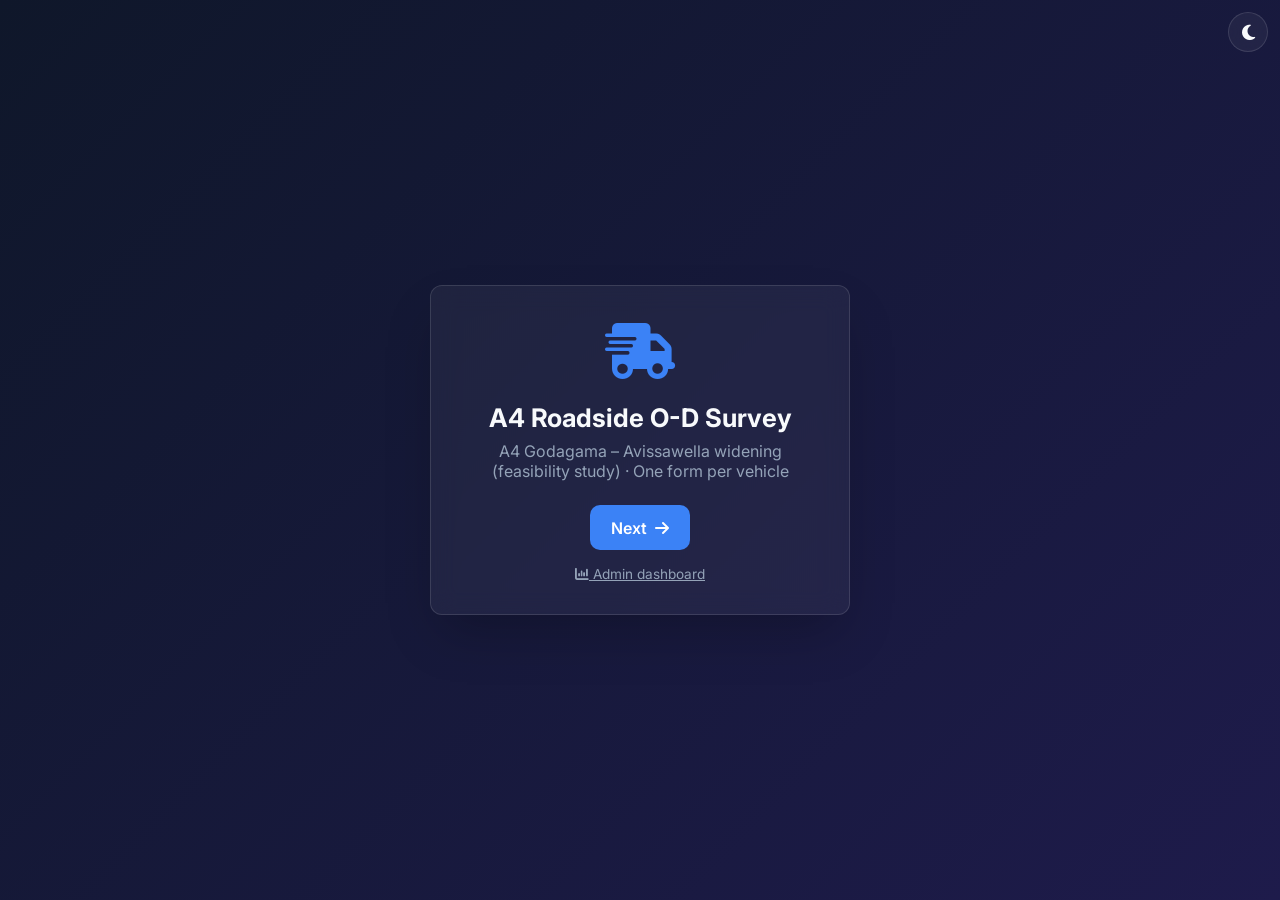
==== commit 2cb977a8: "Admin dashboard: progress against the sampling targets (Targets tab, editable), interviews per hour," ====
--- a/index.html
+++ b/index.html
@@ -28,6 +28,7 @@
                 <h1 class="title">A4 Roadside O-D Survey</h1>
                 <p class="subtitle">One form per vehicle</p>
                 <button id="btn-next" class="btn-primary pulse-anim">Next <i class="fa-solid fa-arrow-right"></i></button>
+                <a href="admin.html" class="btn-link admin-link"><i class="fa-solid fa-chart-column"></i> Admin dashboard</a>
             </div>
         </section>
 
